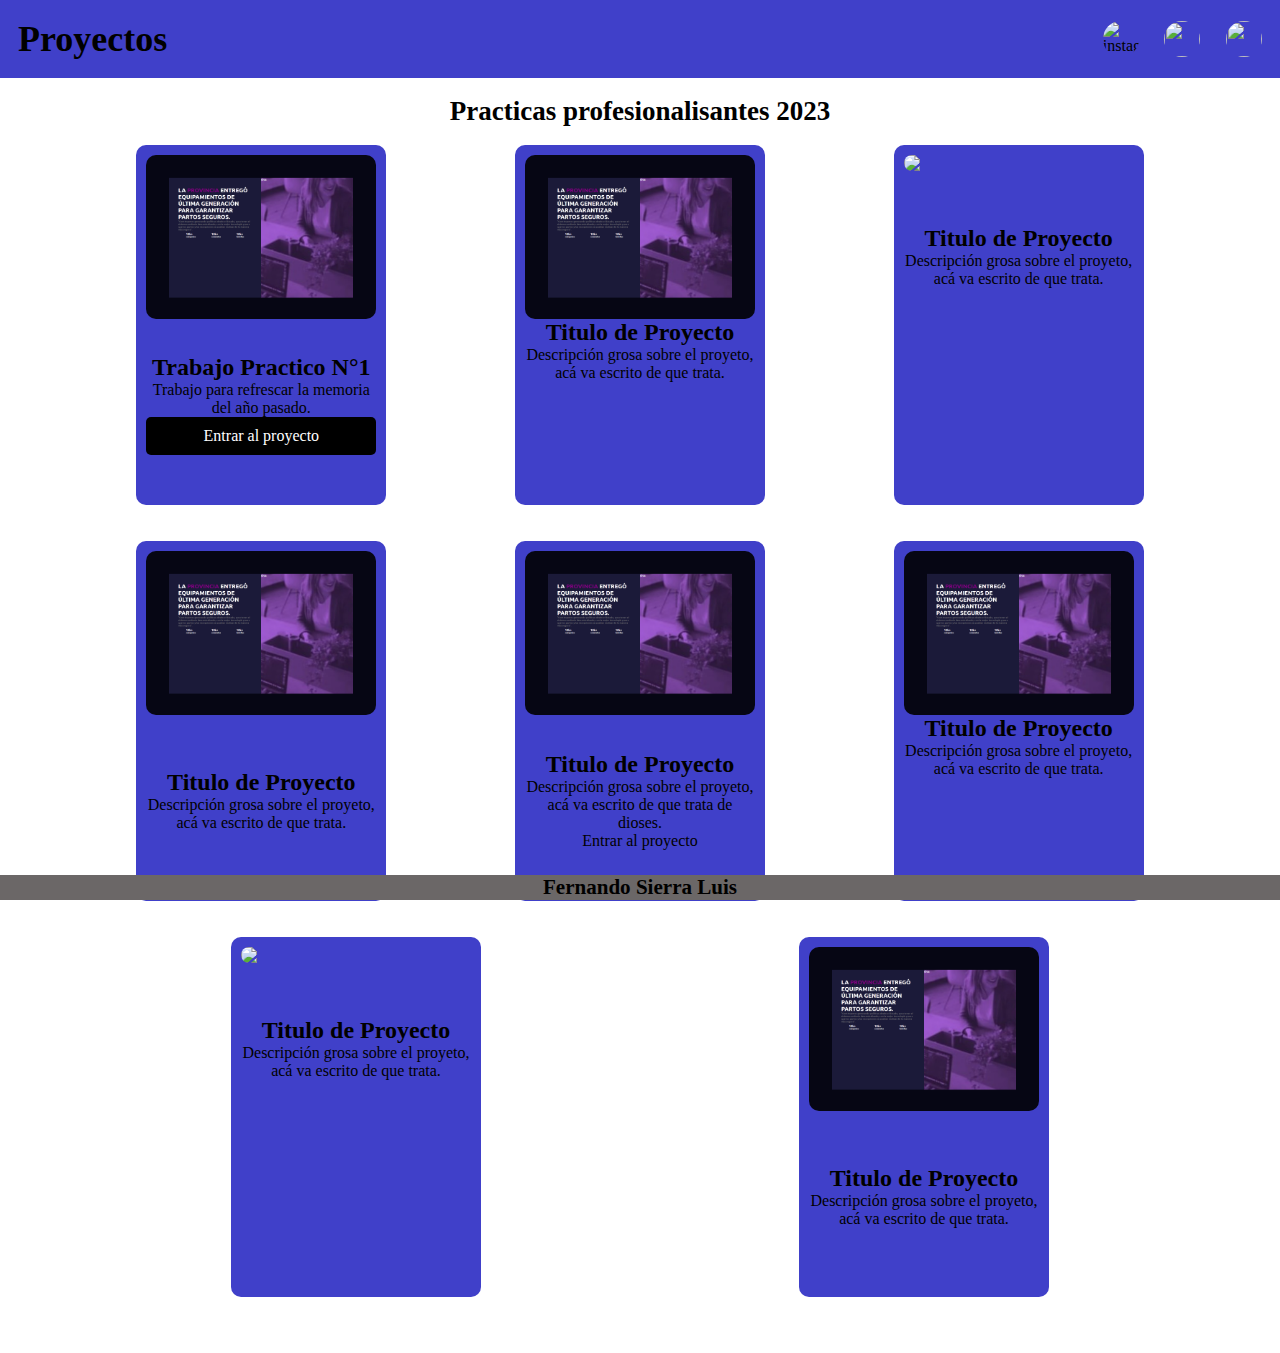
==== index.html @ fef26141 "Introduzco algunos de los trabajos." ====
<!DOCTYPE html>
<html lang="es">

<head>
    <meta charset="UTF-8">
    <meta http-equiv="X-UA-Compatible" content="IE=edge">
    <meta name="viewport" content="width=device-width, initial-scale=1.0">
    <title>Trabajos</title>
    <link rel="stylesheet" href="css/style.css">
</head>

<body>
    <header class="azul flx jst_con_between pd2vh">
        <h1 class="fz4vh">Proyectos</h1>
        <div id="redes" class="flx jst_con_between align_it_cent">
            <img class="icono"
                src="https://png.pngtree.com/thumb_back/fh260/background/20210207/pngtree-gray-solid-color-simple-background-image_557028.jpg"
                alt="instagram">
            <img class="icono mrg_w2vw"
                src="https://png.pngtree.com/thumb_back/fh260/background/20210207/pngtree-gray-solid-color-simple-background-image_557028.jpg">
            <img class="icono" src="https://github.githubassets.com/images/modules/logos_page/GitHub-Mark.png">
        </div>
    </header>
    <section>
        <h2 class="titulo_proyecto mrg2vh">Practicas profesionalisantes 2023</h2>
        <div class="wrapper flx jst_con_around">
            <div class="card azul flx flx_column">
                <img class="portada" src="img/portada.png">
                <div class="info flx flx_column jst_con_cent">
                    <h2>Trabajo Practico N°1</h2>
                    <p>Trabajo para refrescar la memoria del año pasado.</p>
                    <a href="/Proyectos/tp 1/main.html" class="boton">Entrar al proyecto</a>
                </div>
            </div>
            <div class="card azul flx flx_column">
                <img class="portada" src="img/portada.png">
                <div class="info flx flx_column">
                    <h2>Titulo de Proyecto</h2>
                    <p>Descripción grosa sobre el proyeto, acá va escrito de que trata.</p>
                </div>
            </div>
            <div class="card azul flx flx_column">
                <img class="portada" src="https://github.githubassets.com/images/modules/logos_page/GitHub-Mark.png">
                <div class="info flx flx_column jst_con_cent">
                    <h2>Titulo de Proyecto</h2>
                    <p>Descripción grosa sobre el proyeto, acá va escrito de que trata.</p>
                </div>
            </div>
            <div class="card azul flx flx_column">
                <img class="portada" src="img/portada.png">
                <div class="info flx flx_column jst_con_cent">
                    <h2>Titulo de Proyecto</h2>
                    <p>Descripción grosa sobre el proyeto, acá va escrito de que trata.</p>
                </div>
            </div>
            <div class="card azul flx flx_column">
                <img class="portada" src="img/portada.png">
                <div class="info flx flx_column jst_con_cent">
                    <h2>Titulo de Proyecto</h2>
                    <p>Descripción grosa sobre el proyeto, acá va escrito de que trata de dioses.</p>
                    <a class="entrar">Entrar al proyecto</a>
                </div>
            </div>
            <div class="card azul flx flx_column">
                <img class="portada" src="img/portada.png">
                <div class="info flx flx_column">
                    <h2>Titulo de Proyecto</h2>
                    <p>Descripción grosa sobre el proyeto, acá va escrito de que trata.</p>
                </div>
            </div>
            <div class="card azul flx flx_column">
                <img class="portada" src="https://github.githubassets.com/images/modules/logos_page/GitHub-Mark.png">
                <div class="info flx flx_column jst_con_cent">
                    <h2>Titulo de Proyecto</h2>
                    <p>Descripción grosa sobre el proyeto, acá va escrito de que trata.</p>
                </div>
            </div>
            <div class="card azul flx flx_column">
                <img class="portada" src="img/portada.png">
                <div class="info flx flx_column jst_con_cent">
                    <h2>Titulo de Proyecto</h2>
                    <p>Descripción grosa sobre el proyeto, acá va escrito de que trata.</p>
                </div>
            </div>

        </div>
    </section>

    <div class="footer flx jst_con_cent">
        <h3 class="">Fernando Sierra Luis</h3>
    </div>
</body>

</html>
---- css/style.css ----
/*-----------PAGINA--------------*/
* {
    margin: 0;
    padding: 0;
    box-sizing: border-box;
    transition: all 0.1s ease;
}

/*--------------TIPOGRAFIAS Y ESTILOS------------------*/
.fz4vh {
    font-size: 4vh;
}

.fz15px {
    font-size: 30px;
}

/*----------------COLORES----------------*/
.azul {
    background-color: rgb(64, 64, 201);
}

/*--------------TAMAÑOS-------------*/
.mrg10px {
    margin: 10px;
}

.mrg2vh {
    margin: 2vh;
}

.mrg_w2vw {
    margin: 0 2vw;
}

.pd10px {
    padding: 10px;
}

.pd2vh {
    padding: 2vh;
}

/*-----------SECCIONES-----------*/
.flx {
    display: flex;
}

.flx_wrap_w {
    flex-wrap: wrap;
}

.flx_column {
    flex-direction: column;
}

.align_it_cent {
    align-items: center;
}

.jst_con_cent {
    justify-content: center;
}

.jst_con_around {
    justify-content: space-around;
}

.jst_con_between {
    justify-content: space-between;
}

/*------------ELEMENTOS--------------*/

.titulo_proyecto {
    font-size: 3vh;
    text-align: center;
}

.icono {
    width: 4vh;
    height: 4vh;
    border-radius: 50%;
}

.card {
    margin: 0 4vh 4vh 4vh;
    width: 250px;
    height: 360px;
    padding: 10px;
    border-radius: 10px;
}

.portada {
    width: 100%;
    max-height: 50%;
    border-radius: 10px;
}

.info {
    width: 100%;
    height: 50%;
    text-align: center;
}

.footer {
    background-color: rgb(107, 103, 103);
    font-size: 2vh;
    bottom: 0;
    position:fixed;
    width: 100%;
}

.wrapper {
    margin: 0 8vh;
    flex-wrap: wrap;
}

.boton{
    background-color: black;
    color:white;
    padding:10px;
    border-radius: 5px;
    text-decoration:none;
}
.boton:hover{
    background-color: rgb(37, 37, 37);
}
section {
    margin-bottom: 20px;
}

@media screen and (max-width: 662px) {

    /*.wrapper,*/.card {
        margin: 0;
        width: 100%;

    }

    .wrapper {
        padding: 10px;
        gap: 20px;


    }

}
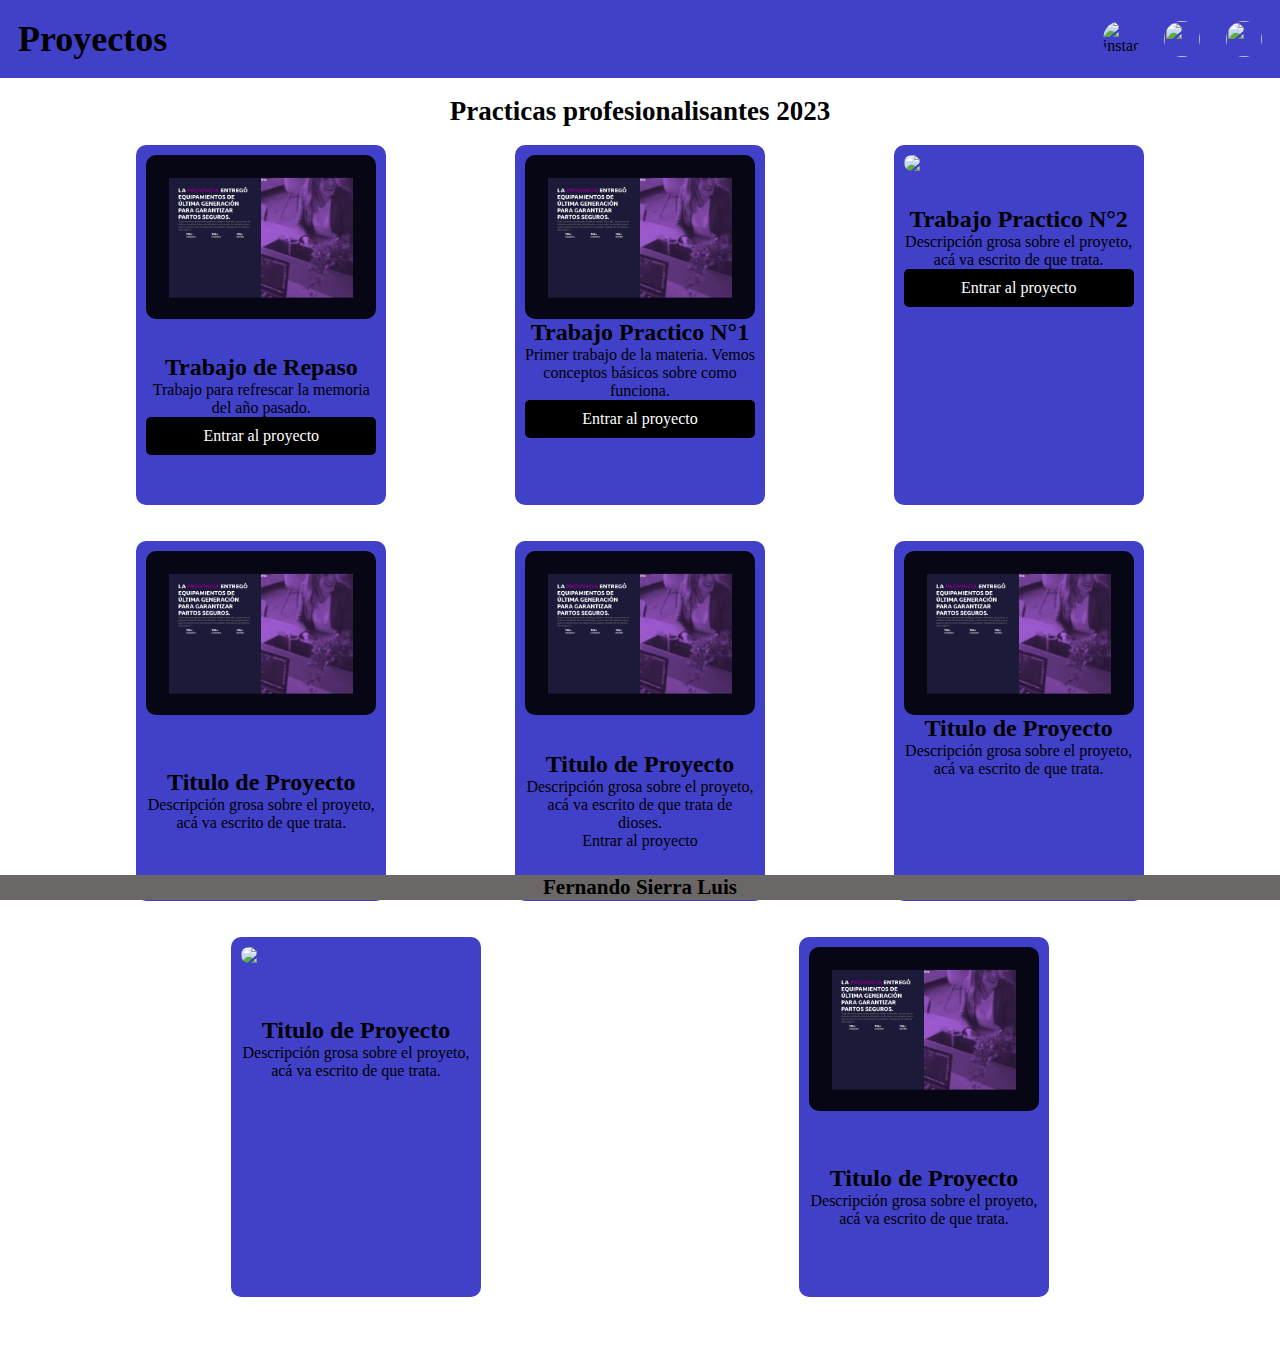
==== commit 2f30c780: "Modificaciones en el tp 02" ====
--- a/index.html
+++ b/index.html
@@ -27,23 +27,25 @@
             <div class="card azul flx flx_column">
                 <img class="portada" src="img/portada.png">
                 <div class="info flx flx_column jst_con_cent">
-                    <h2>Trabajo Practico N°1</h2>
+                    <h2>Trabajo de Repaso</h2>
                     <p>Trabajo para refrescar la memoria del año pasado.</p>
-                    <a href="/Proyectos/tp 1/main.html" class="boton">Entrar al proyecto</a>
+                    <a href="/Proyectos/tp_00/main.html" class="boton">Entrar al proyecto</a>
                 </div>
             </div>
             <div class="card azul flx flx_column">
                 <img class="portada" src="img/portada.png">
                 <div class="info flx flx_column">
-                    <h2>Titulo de Proyecto</h2>
-                    <p>Descripción grosa sobre el proyeto, acá va escrito de que trata.</p>
+                    <h2>Trabajo Practico N°1</h2>
+                    <p>Primer trabajo de la materia. Vemos conceptos básicos sobre como funciona.</p>
+                    <a href="/Proyectos/tp_01/main.html" class="boton">Entrar al proyecto</a>
                 </div>
             </div>
             <div class="card azul flx flx_column">
                 <img class="portada" src="https://github.githubassets.com/images/modules/logos_page/GitHub-Mark.png">
                 <div class="info flx flx_column jst_con_cent">
-                    <h2>Titulo de Proyecto</h2>
+                    <h2>Trabajo Practico N°2</h2>
                     <p>Descripción grosa sobre el proyeto, acá va escrito de que trata.</p>
+                    <a href="/Proyectos/tp_02/main.html" class="boton">Entrar al proyecto</a>
                 </div>
             </div>
             <div class="card azul flx flx_column">
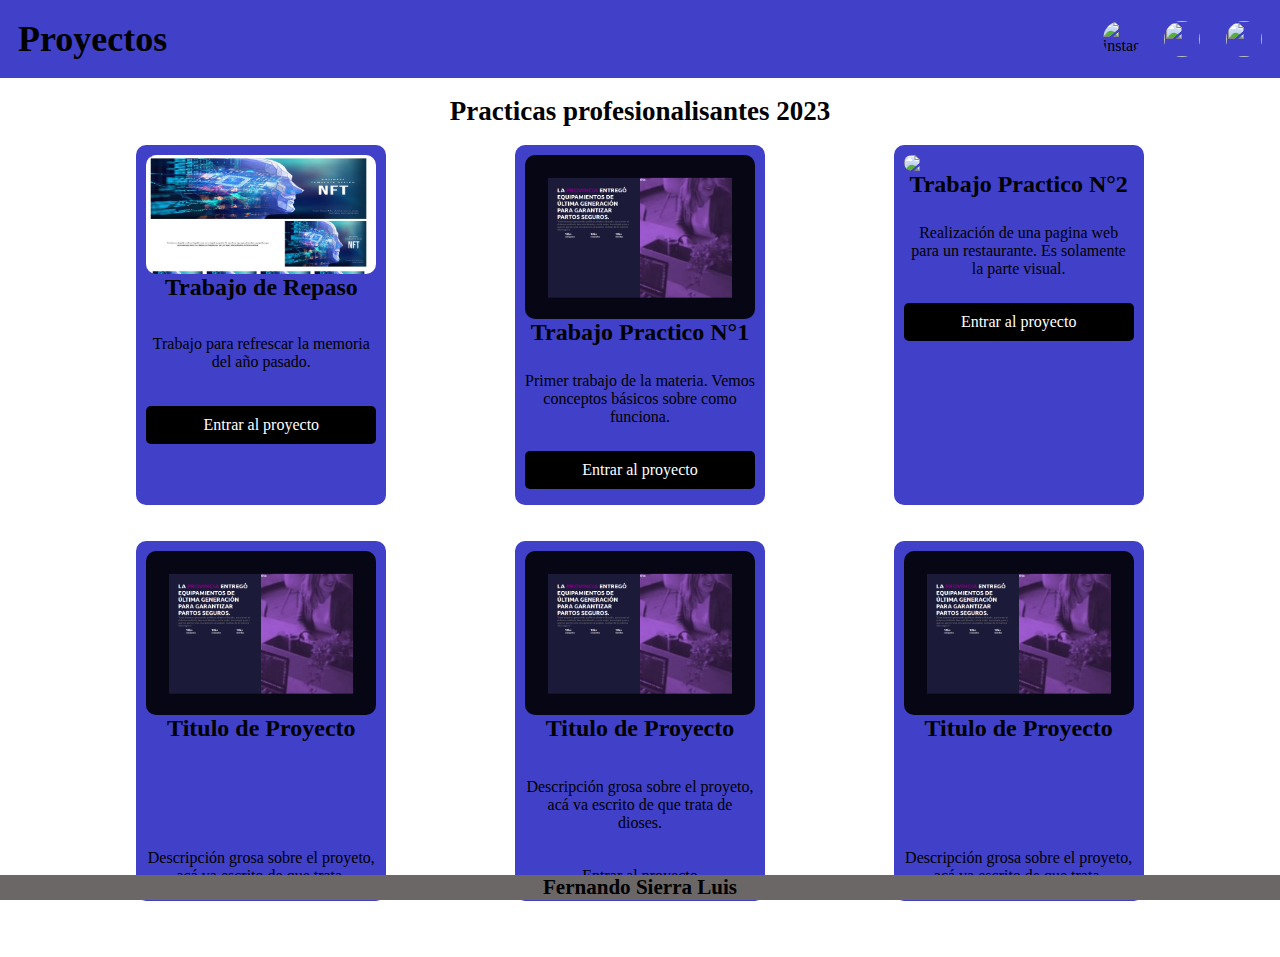
==== commit ff3ad598: "Actualización en el index principal" ====
--- a/index.html
+++ b/index.html
@@ -25,39 +25,39 @@
         <h2 class="titulo_proyecto mrg2vh">Practicas profesionalisantes 2023</h2>
         <div class="wrapper flx jst_con_around">
             <div class="card azul flx flx_column">
-                <img class="portada" src="img/portada.png">
-                <div class="info flx flx_column jst_con_cent">
+                <img class="portada" src="img/tp_00.jpg">
+                <div class="info flx flx_column jst_cont_spce_btwn">
                     <h2>Trabajo de Repaso</h2>
                     <p>Trabajo para refrescar la memoria del año pasado.</p>
-                    <a href="/Proyectos/tp_00/main.html" class="boton">Entrar al proyecto</a>
+                    <a href="Proyectos/tp_00/maqueta.html" class="boton">Entrar al proyecto</a>
+                </div>
+            </div>
+            <div class="card azul flx flx_column">
+                <img class="portada" src="img/tp_01.png">
+                <div class="info flx flx_column jst_cont_spce_btwn">
+                    <h2>Trabajo Practico N°1</h2>
+                    <p>Primer trabajo de la materia. Vemos conceptos básicos sobre como funciona.</p>
+                    <a href="Proyectos/tp_01/ejer01.html" class="boton">Entrar al proyecto</a>
+                </div>
+            </div>
+            <div class="card azul flx flx_column">
+                <img class="portada" src="https://github.githubassets.com/images/modules/logos_page/GitHub-Mark.png">
+                <div class="info flx flx_column jst_cont_spce_btwn">
+                    <h2>Trabajo Practico N°2</h2>
+                    <p>Realización de una pagina web para un restaurante. Es solamente la parte visual.</p>
+                    <a href="Proyectos/tp_02/index.html" class="boton">Entrar al proyecto</a>
                 </div>
             </div>
             <div class="card azul flx flx_column">
                 <img class="portada" src="img/portada.png">
-                <div class="info flx flx_column">
-                    <h2>Trabajo Practico N°1</h2>
-                    <p>Primer trabajo de la materia. Vemos conceptos básicos sobre como funciona.</p>
-                    <a href="/Proyectos/tp_01/main.html" class="boton">Entrar al proyecto</a>
-                </div>
-            </div>
-            <div class="card azul flx flx_column">
-                <img class="portada" src="https://github.githubassets.com/images/modules/logos_page/GitHub-Mark.png">
-                <div class="info flx flx_column jst_con_cent">
-                    <h2>Trabajo Practico N°2</h2>
-                    <p>Descripción grosa sobre el proyeto, acá va escrito de que trata.</p>
-                    <a href="/Proyectos/tp_02/main.html" class="boton">Entrar al proyecto</a>
-                </div>
-            </div>
-            <div class="card azul flx flx_column">
-                <img class="portada" src="img/portada.png">
-                <div class="info flx flx_column jst_con_cent">
+                <div class="info flx flx_column jst_cont_spce_btwn">
                     <h2>Titulo de Proyecto</h2>
                     <p>Descripción grosa sobre el proyeto, acá va escrito de que trata.</p>
                 </div>
             </div>
             <div class="card azul flx flx_column">
                 <img class="portada" src="img/portada.png">
-                <div class="info flx flx_column jst_con_cent">
+                <div class="info flx flx_column jst_cont_spce_btwn">
                     <h2>Titulo de Proyecto</h2>
                     <p>Descripción grosa sobre el proyeto, acá va escrito de que trata de dioses.</p>
                     <a class="entrar">Entrar al proyecto</a>
@@ -65,26 +65,11 @@
             </div>
             <div class="card azul flx flx_column">
                 <img class="portada" src="img/portada.png">
-                <div class="info flx flx_column">
+                <div class="info flx flx_column jst_cont_spce_btwn">
                     <h2>Titulo de Proyecto</h2>
                     <p>Descripción grosa sobre el proyeto, acá va escrito de que trata.</p>
                 </div>
             </div>
-            <div class="card azul flx flx_column">
-                <img class="portada" src="https://github.githubassets.com/images/modules/logos_page/GitHub-Mark.png">
-                <div class="info flx flx_column jst_con_cent">
-                    <h2>Titulo de Proyecto</h2>
-                    <p>Descripción grosa sobre el proyeto, acá va escrito de que trata.</p>
-                </div>
-            </div>
-            <div class="card azul flx flx_column">
-                <img class="portada" src="img/portada.png">
-                <div class="info flx flx_column jst_con_cent">
-                    <h2>Titulo de Proyecto</h2>
-                    <p>Descripción grosa sobre el proyeto, acá va escrito de que trata.</p>
-                </div>
-            </div>
-
         </div>
     </section>
 
--- a/css/style.css
+++ b/css/style.css
@@ -67,6 +67,9 @@
 }
 
 .jst_con_between {
+    justify-content: space-between;
+}
+.jst_cont_spce_btwn{
     justify-content: space-between;
 }
 
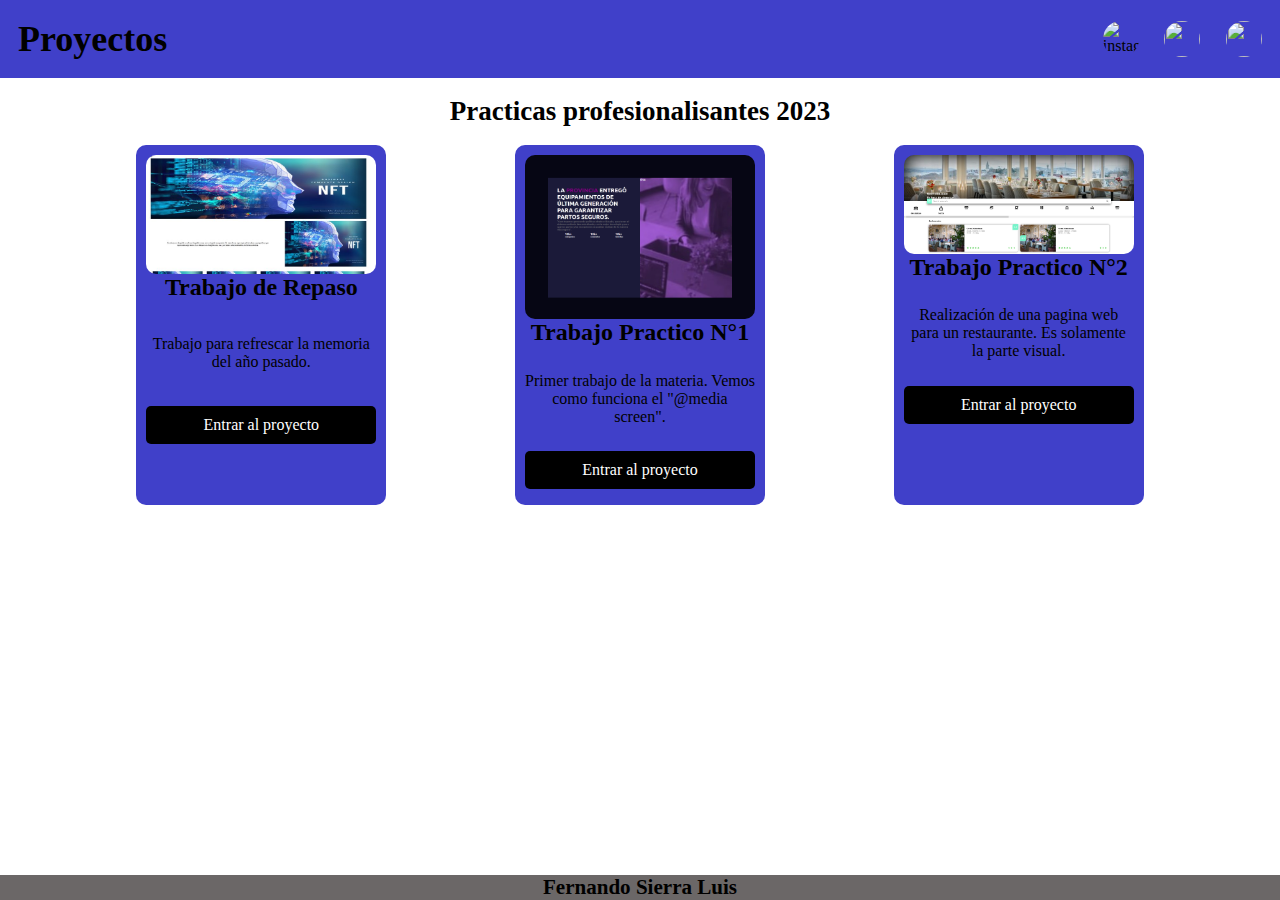
==== commit 8a7055fd: "Actualización en el tp 02" ====
--- a/index.html
+++ b/index.html
@@ -36,38 +36,16 @@
                 <img class="portada" src="img/tp_01.png">
                 <div class="info flx flx_column jst_cont_spce_btwn">
                     <h2>Trabajo Practico N°1</h2>
-                    <p>Primer trabajo de la materia. Vemos conceptos básicos sobre como funciona.</p>
+                    <p>Primer trabajo de la materia. Vemos como funciona el "@media screen".</p>
                     <a href="Proyectos/tp_01/ejer01.html" class="boton">Entrar al proyecto</a>
                 </div>
             </div>
             <div class="card azul flx flx_column">
-                <img class="portada" src="https://github.githubassets.com/images/modules/logos_page/GitHub-Mark.png">
+                <img class="portada" src="img/tp_02.png">
                 <div class="info flx flx_column jst_cont_spce_btwn">
                     <h2>Trabajo Practico N°2</h2>
                     <p>Realización de una pagina web para un restaurante. Es solamente la parte visual.</p>
                     <a href="Proyectos/tp_02/index.html" class="boton">Entrar al proyecto</a>
-                </div>
-            </div>
-            <div class="card azul flx flx_column">
-                <img class="portada" src="img/portada.png">
-                <div class="info flx flx_column jst_cont_spce_btwn">
-                    <h2>Titulo de Proyecto</h2>
-                    <p>Descripción grosa sobre el proyeto, acá va escrito de que trata.</p>
-                </div>
-            </div>
-            <div class="card azul flx flx_column">
-                <img class="portada" src="img/portada.png">
-                <div class="info flx flx_column jst_cont_spce_btwn">
-                    <h2>Titulo de Proyecto</h2>
-                    <p>Descripción grosa sobre el proyeto, acá va escrito de que trata de dioses.</p>
-                    <a class="entrar">Entrar al proyecto</a>
-                </div>
-            </div>
-            <div class="card azul flx flx_column">
-                <img class="portada" src="img/portada.png">
-                <div class="info flx flx_column jst_cont_spce_btwn">
-                    <h2>Titulo de Proyecto</h2>
-                    <p>Descripción grosa sobre el proyeto, acá va escrito de que trata.</p>
                 </div>
             </div>
         </div>
--- a/css/style.css
+++ b/css/style.css
@@ -144,8 +144,6 @@
     .wrapper {
         padding: 10px;
         gap: 20px;
-
-
     }
 
 }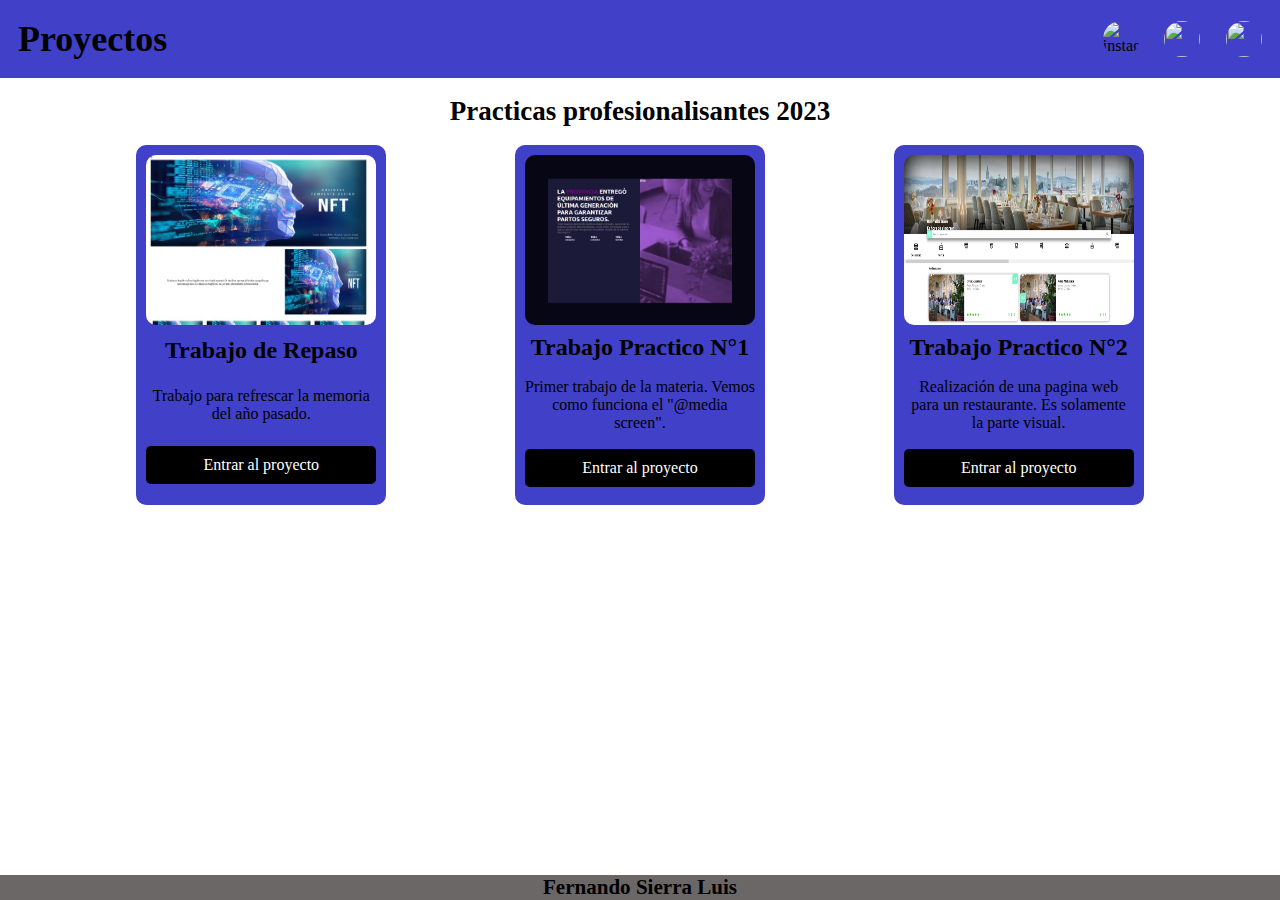
==== commit 6f6e634f: "Modificaciones en index principal" ====
--- a/index.html
+++ b/index.html
@@ -26,7 +26,7 @@
         <div class="wrapper flx jst_con_around">
             <div class="card azul flx flx_column">
                 <img class="portada" src="img/tp_00.jpg">
-                <div class="info flx flx_column jst_cont_spce_btwn">
+                <div class="info flx flx_column">
                     <h2>Trabajo de Repaso</h2>
                     <p>Trabajo para refrescar la memoria del año pasado.</p>
                     <a href="Proyectos/tp_00/maqueta.html" class="boton">Entrar al proyecto</a>
@@ -34,7 +34,7 @@
             </div>
             <div class="card azul flx flx_column">
                 <img class="portada" src="img/tp_01.png">
-                <div class="info flx flx_column jst_cont_spce_btwn">
+                <div class="info flx flx_column">
                     <h2>Trabajo Practico N°1</h2>
                     <p>Primer trabajo de la materia. Vemos como funciona el "@media screen".</p>
                     <a href="Proyectos/tp_01/ejer01.html" class="boton">Entrar al proyecto</a>
@@ -42,7 +42,7 @@
             </div>
             <div class="card azul flx flx_column">
                 <img class="portada" src="img/tp_02.png">
-                <div class="info flx flx_column jst_cont_spce_btwn">
+                <div class="info flx flx_column">
                     <h2>Trabajo Practico N°2</h2>
                     <p>Realización de una pagina web para un restaurante. Es solamente la parte visual.</p>
                     <a href="Proyectos/tp_02/index.html" class="boton">Entrar al proyecto</a>
--- a/css/style.css
+++ b/css/style.css
@@ -96,7 +96,7 @@
 
 .portada {
     width: 100%;
-    max-height: 50%;
+    height: 50%;
     border-radius: 10px;
 }
 
@@ -104,6 +104,7 @@
     width: 100%;
     height: 50%;
     text-align: center;
+    justify-content: space-around;
 }
 
 .footer {
@@ -135,7 +136,7 @@
 
 @media screen and (max-width: 662px) {
 
-    /*.wrapper,*/.card {
+    .card {
         margin: 0;
         width: 100%;
 
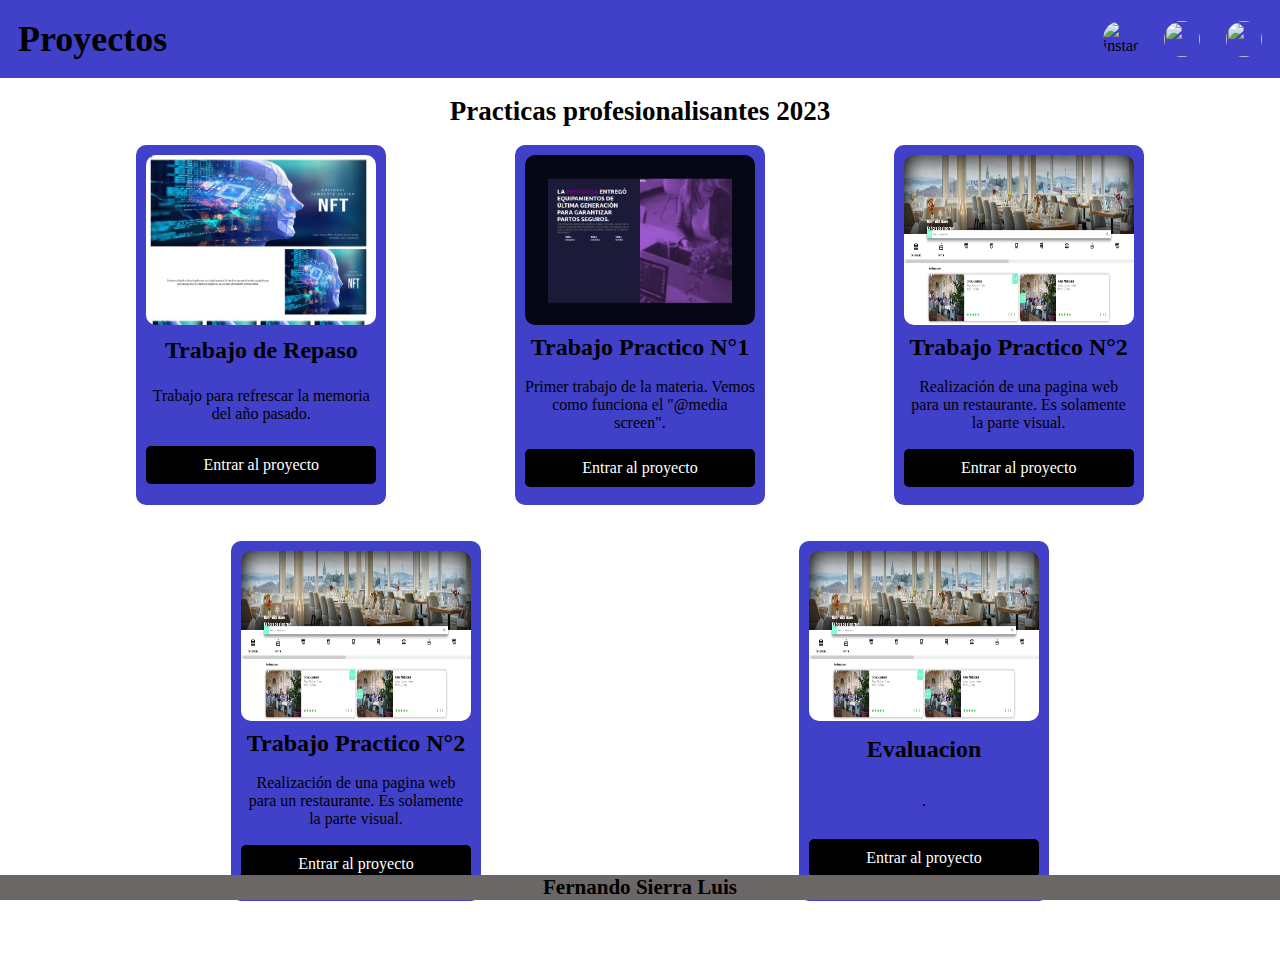
==== commit 41ced0b9: "Update index.html" ====
--- a/index.html
+++ b/index.html
@@ -48,6 +48,23 @@
                     <a href="Proyectos/tp_02/index.html" class="boton">Entrar al proyecto</a>
                 </div>
             </div>
+                        <div class="card azul flx flx_column">
+                <img class="portada" src="img/tp_02.png">
+                <div class="info flx flx_column">
+                    <h2>Trabajo Practico N°2</h2>
+                    <p>Realización de una pagina web para un restaurante. Es solamente la parte visual.</p>
+                    <a href="Proyectos/tp_02/index.html" class="boton">Entrar al proyecto</a>
+                </div>
+            </div>
+            
+                   <div class="card azul flx flx_column">
+                <img class="portada" src="img/tp_02.png">
+                <div class="info flx flx_column">
+                    <h2>Evaluacion</h2>
+                    <p>.</p>
+                    <a href="Proyectos/eval/index.html" class="boton">Entrar al proyecto</a>
+                </div>
+            </div>
         </div>
     </section>
 
@@ -56,4 +73,4 @@
     </div>
 </body>
 
-</html>+</html>
